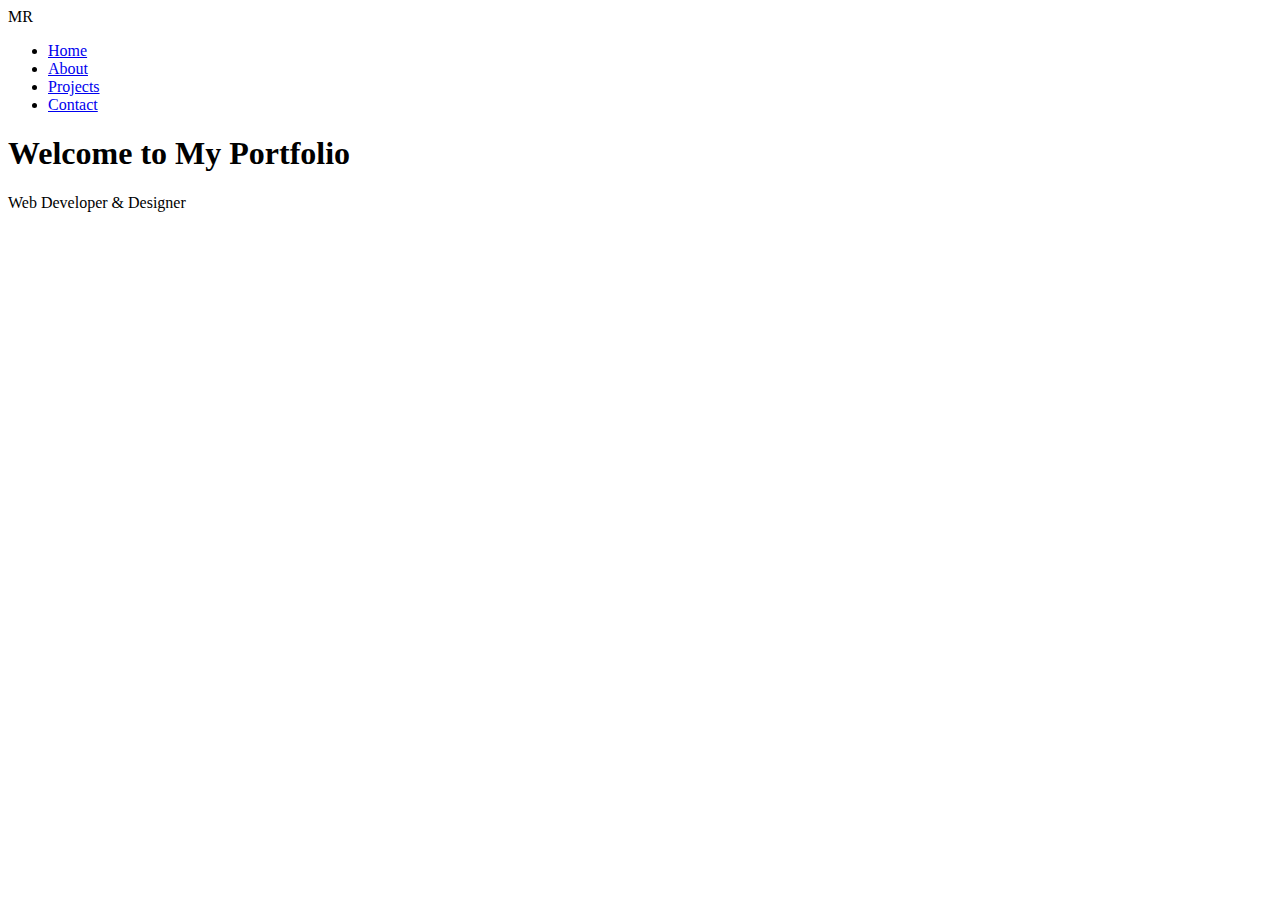
==== index.html @ bc5eb53c "Add files via upload" ====
<!DOCTYPE html>
<html lang="en">
<head>
    <meta charset="UTF-8">
    <meta name="viewport" content="width=device-width, initial-scale=1.0">
    <title>Mondol Real | Portfolio</title>
    <link rel="stylesheet" href="assets/css/styles.css">
</head>
<body>
    <nav>
        <div class="logo">MR</div>
        <ul>
            <li><a href="#home">Home</a></li>
            <li><a href="#about">About</a></li>
            <li><a href="#projects">Projects</a></li>
            <li><a href="#contact">Contact</a></li>
        </ul>
    </nav>

    <section id="home">
        <h1>Welcome to My Portfolio</h1>
        <p>Web Developer & Designer</p>
    </section>

    <script src="assets/js/main.js"></script>
</body>
</html>
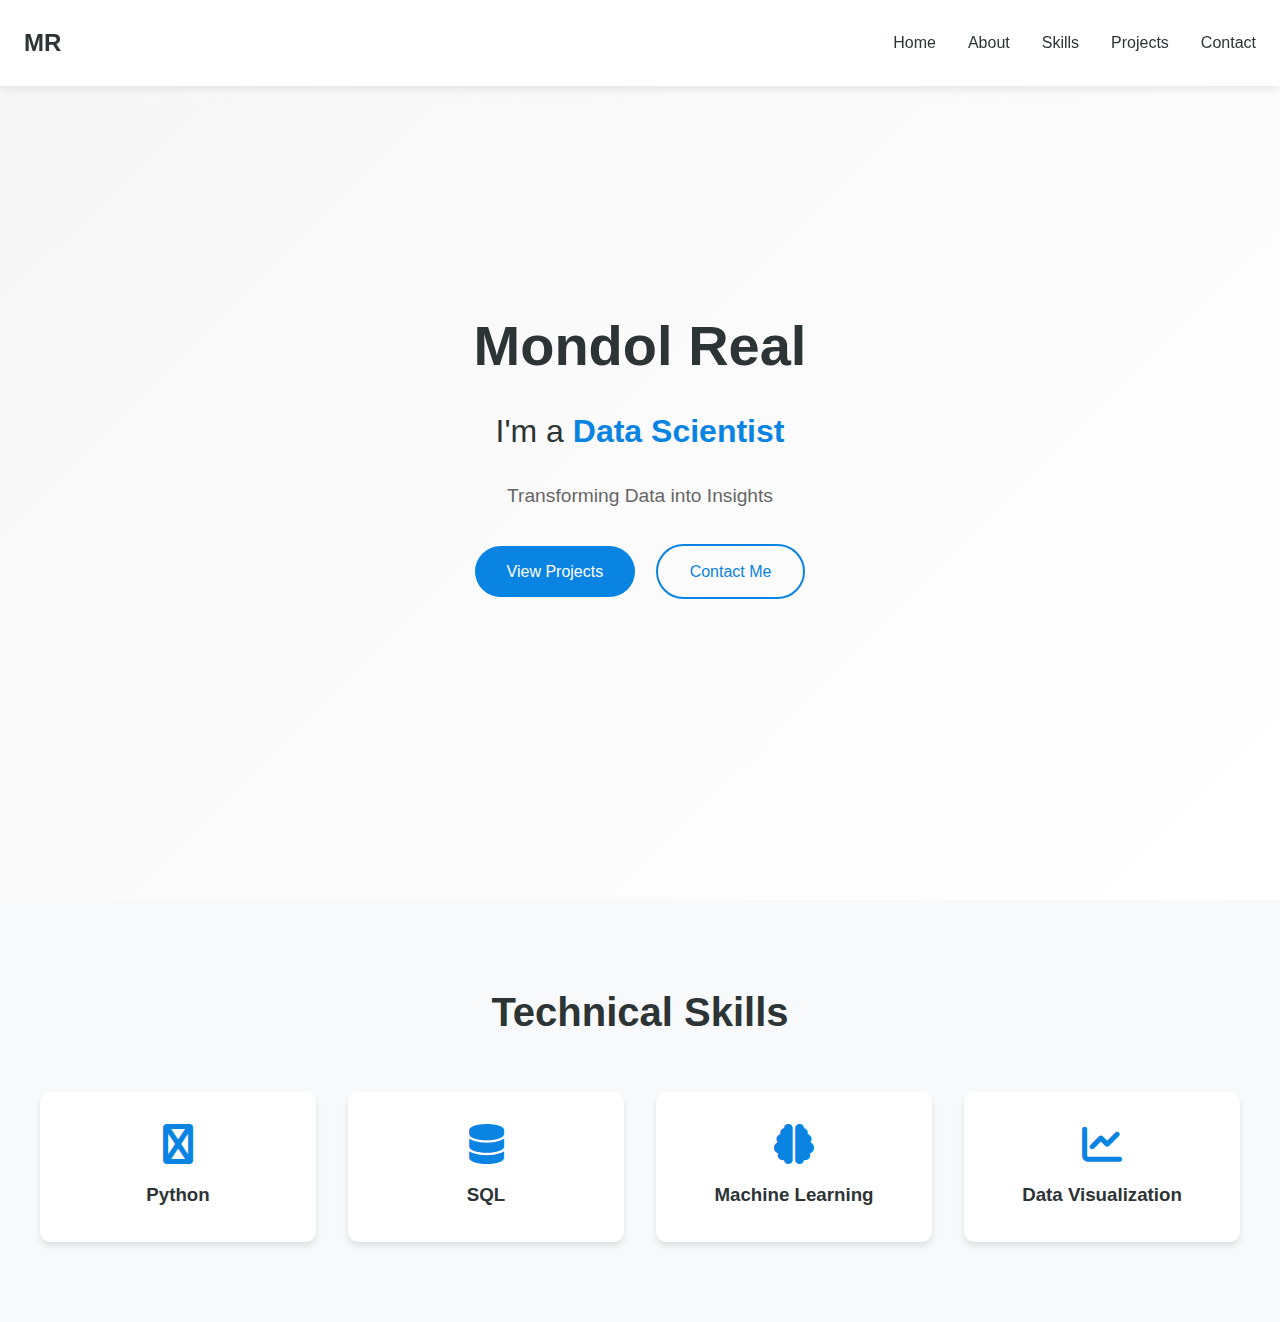
==== commit 23e02bdb: "Make change website" ====
--- a/index.html
+++ b/index.html
@@ -3,8 +3,9 @@
 <head>
     <meta charset="UTF-8">
     <meta name="viewport" content="width=device-width, initial-scale=1.0">
-    <title>Mondol Real | Portfolio</title>
-    <link rel="stylesheet" href="assets/css/styles.css">
+    <title>Mondol Real | Data Scientist Portfolio</title>
+    <link rel="stylesheet" href="styles.css">
+    <link rel="stylesheet" href="https://cdnjs.cloudflare.com/ajax/libs/font-awesome/6.0.0/css/all.min.css">
 </head>
 <body>
     <nav>
@@ -12,16 +13,46 @@
         <ul>
             <li><a href="#home">Home</a></li>
             <li><a href="#about">About</a></li>
+            <li><a href="#skills">Skills</a></li>
             <li><a href="#projects">Projects</a></li>
             <li><a href="#contact">Contact</a></li>
         </ul>
     </nav>
 
-    <section id="home">
-        <h1>Welcome to My Portfolio</h1>
-        <p>Web Developer & Designer</p>
+    <section id="home" class="hero">
+        <div class="hero-content">
+            <h1>Mondol Real</h1>
+            <div class="typed-text">I'm a <span class="highlight">Data Scientist</span></div>
+            <p class="hero-description">Transforming Data into Insights</p>
+            <div class="cta-buttons">
+                <a href="#projects" class="btn primary">View Projects</a>
+                <a href="#contact" class="btn secondary">Contact Me</a>
+            </div>
+        </div>
     </section>
 
-    <script src="assets/js/main.js"></script>
+    <section id="skills" class="skills-section">
+        <h2>Technical Skills</h2>
+        <div class="skills-grid">
+            <div class="skill-card">
+                <i class="fas fa-python"></i>
+                <h3>Python</h3>
+            </div>
+            <div class="skill-card">
+                <i class="fas fa-database"></i>
+                <h3>SQL</h3>
+            </div>
+            <div class="skill-card">
+                <i class="fas fa-brain"></i>
+                <h3>Machine Learning</h3>
+            </div>
+            <div class="skill-card">
+                <i class="fas fa-chart-line"></i>
+                <h3>Data Visualization</h3>
+            </div>
+        </div>
+    </section>
+
+    <script src="main.js"></script>
 </body>
 </html>--- a/styles.css
+++ b/styles.css
@@ -0,0 +1,173 @@
+:root {
+    --primary-color: #2d3436;
+    --secondary-color: #0984e3;
+    --accent-color: #00b894;
+    --text-color: #2d3436;
+    --background-color: #ffffff;
+}
+
+* {
+    margin: 0;
+    padding: 0;
+    box-sizing: border-box;
+}
+
+body {
+    font-family: 'Segoe UI', sans-serif;
+    line-height: 1.6;
+    color: var(--text-color);
+}
+
+nav {
+    position: fixed;
+    width: 100%;
+    padding: 1.5rem;
+    background: rgba(255, 255, 255, 0.95);
+    backdrop-filter: blur(10px);
+    display: flex;
+    justify-content: space-between;
+    align-items: center;
+    box-shadow: 0 2px 10px rgba(0, 0, 0, 0.1);
+    z-index: 1000;
+}
+
+.logo {
+    font-size: 1.5rem;
+    font-weight: bold;
+    color: var(--primary-color);
+}
+
+nav ul {
+    display: flex;
+    list-style: none;
+    gap: 2rem;
+}
+
+nav a {
+    text-decoration: none;
+    color: var(--text-color);
+    font-weight: 500;
+    transition: color 0.3s;
+}
+
+nav a:hover {
+    color: var(--secondary-color);
+}
+
+.hero {
+    min-height: 100vh;
+    display: flex;
+    align-items: center;
+    justify-content: center;
+    background: linear-gradient(135deg, #f6f6f6 0%, #ffffff 100%);
+    padding: 2rem;
+}
+
+.hero-content {
+    text-align: center;
+    max-width: 800px;
+}
+
+.hero h1 {
+    font-size: 3.5rem;
+    margin-bottom: 1rem;
+    color: var(--primary-color);
+}
+
+.typed-text {
+    font-size: 2rem;
+    margin-bottom: 1.5rem;
+}
+
+.highlight {
+    color: var(--secondary-color);
+    font-weight: bold;
+}
+
+.hero-description {
+    font-size: 1.2rem;
+    margin-bottom: 2rem;
+    color: #666;
+}
+
+.btn {
+    display: inline-block;
+    padding: 0.8rem 2rem;
+    border-radius: 30px;
+    text-decoration: none;
+    font-weight: 500;
+    transition: transform 0.3s;
+    margin: 0 0.5rem;
+}
+
+.btn:hover {
+    transform: translateY(-2px);
+}
+
+.btn.primary {
+    background: var(--secondary-color);
+    color: white;
+}
+
+.btn.secondary {
+    background: transparent;
+    border: 2px solid var(--secondary-color);
+    color: var(--secondary-color);
+}
+
+.skills-section {
+    padding: 5rem 2rem;
+    background: #f8f9fa;
+}
+
+.skills-section h2 {
+    text-align: center;
+    margin-bottom: 3rem;
+    font-size: 2.5rem;
+    color: var(--primary-color);
+}
+
+.skills-grid {
+    display: grid;
+    grid-template-columns: repeat(auto-fit, minmax(200px, 1fr));
+    gap: 2rem;
+    max-width: 1200px;
+    margin: 0 auto;
+}
+
+.skill-card {
+    background: white;
+    padding: 2rem;
+    border-radius: 10px;
+    text-align: center;
+    box-shadow: 0 4px 6px rgba(0, 0, 0, 0.1);
+    transition: transform 0.3s;
+}
+
+.skill-card:hover {
+    transform: translateY(-5px);
+}
+
+.skill-card i {
+    font-size: 2.5rem;
+    color: var(--secondary-color);
+    margin-bottom: 1rem;
+}
+
+.skill-card h3 {
+    color: var(--primary-color);
+}
+
+@media (max-width: 768px) {
+    nav ul {
+        display: none;
+    }
+    
+    .hero h1 {
+        font-size: 2.5rem;
+    }
+    
+    .typed-text {
+        font-size: 1.5rem;
+    }
+}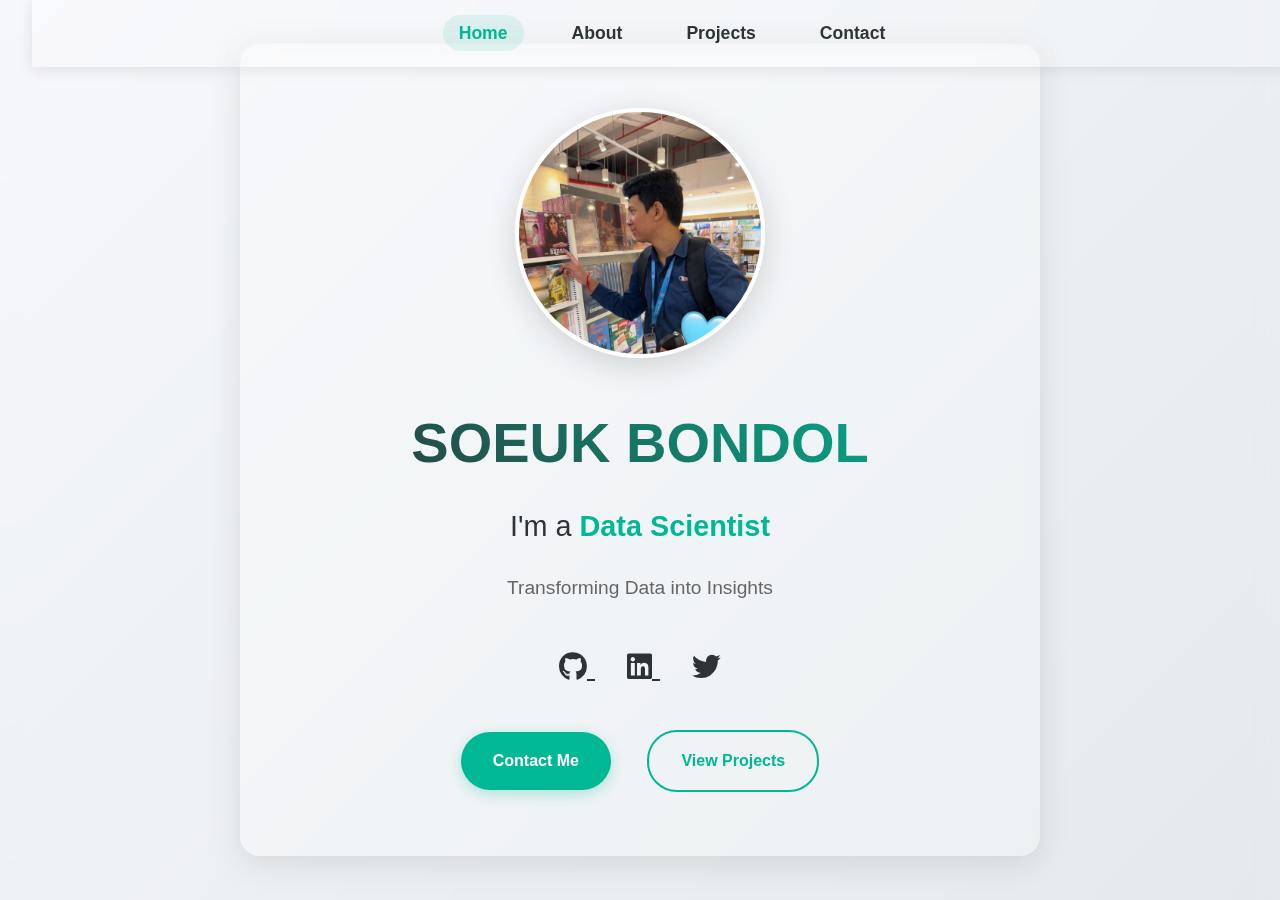
==== commit fc48b4de: "make some change" ====
--- a/index.html
+++ b/index.html
@@ -3,56 +3,48 @@
 <head>
     <meta charset="UTF-8">
     <meta name="viewport" content="width=device-width, initial-scale=1.0">
-    <title>Mondol Real | Data Scientist Portfolio</title>
+    <title>SOEUK BONDOL | Data Scientist Portfolio</title>
     <link rel="stylesheet" href="styles.css">
     <link rel="stylesheet" href="https://cdnjs.cloudflare.com/ajax/libs/font-awesome/6.0.0/css/all.min.css">
 </head>
 <body>
-    <nav>
-        <div class="logo">MR</div>
-        <ul>
-            <li><a href="#home">Home</a></li>
-            <li><a href="#about">About</a></li>
-            <li><a href="#skills">Skills</a></li>
-            <li><a href="#projects">Projects</a></li>
-            <li><a href="#contact">Contact</a></li>
-        </ul>
-    </nav>
+    <div class="container glass-bg">
+        <header>
+            <nav class="navbar">
+                <ul class="nav-links">
+                    <li><a href="index.html" class="active">Home</a></li>
+                    <li><a href="about.html">About</a></li>
+                    <li><a href="projects.html">Projects</a></li>
+                    <li><a href="contact.html">Contact</a></li>
+                </ul>
+            </nav>
+        </header>
 
-    <section id="home" class="hero">
-        <div class="hero-content">
-            <h1>Mondol Real</h1>
-            <div class="typed-text">I'm a <span class="highlight">Data Scientist</span></div>
-            <p class="hero-description">Transforming Data into Insights</p>
-            <div class="cta-buttons">
-                <a href="#projects" class="btn primary">View Projects</a>
-                <a href="#contact" class="btn secondary">Contact Me</a>
+        <section id="home" class="hero">
+            <div class="hero-content glass-card animate-fade-in">
+                <img src="imges/profile/profile.jpg" alt="Mondol Real" class="profile-photo">
+                <h1 class="gradient-text animate-slide-up">SOEUK BONDOL</h1>
+                <div class="typed-text animate-slide-up">I'm a <span class="highlight">Data Scientist</span></div>
+                <p class="hero-description animate-slide-up">Transforming Data into Insights</p>
+                
+                <div class="social-links animate-fade-in">
+                    <a href="https://github.com/Soeukbondol-ai" target="_blank" class="social-icon">
+                        <i class="fab fa-github"></i>
+                    </a>
+                    <a href="https://linkedin.com/in/SOEUK BONDOL" target="_blank" class="social-icon">
+                        <i class="fab fa-linkedin"></i>
+                    </a>
+                    <a href="https://twitter.com/SOEUK BONDOL" target="_blank" class="social-icon">
+                        <i class="fab fa-twitter"></i>
+                    </a>
+                </div>
+                
+                <div class="cta-buttons animate-fade-in">
+                    <a href="contact.html" class="btn primary">Contact Me</a>
+                    <a href="projects.html" class="btn secondary">View Projects</a>
+                </div>
             </div>
-        </div>
-    </section>
-
-    <section id="skills" class="skills-section">
-        <h2>Technical Skills</h2>
-        <div class="skills-grid">
-            <div class="skill-card">
-                <i class="fas fa-python"></i>
-                <h3>Python</h3>
-            </div>
-            <div class="skill-card">
-                <i class="fas fa-database"></i>
-                <h3>SQL</h3>
-            </div>
-            <div class="skill-card">
-                <i class="fas fa-brain"></i>
-                <h3>Machine Learning</h3>
-            </div>
-            <div class="skill-card">
-                <i class="fas fa-chart-line"></i>
-                <h3>Data Visualization</h3>
-            </div>
-        </div>
-    </section>
-
-    <script src="main.js"></script>
+        </section>
+    </div>
 </body>
 </html>--- a/styles.css
+++ b/styles.css
@@ -1,9 +1,14 @@
 :root {
     --primary-color: #2d3436;
-    --secondary-color: #0984e3;
-    --accent-color: #00b894;
+    --secondary-color: #00b894;
+    --accent-color: #0984e3;
+    --nav-bg: rgba(255, 255, 255, 0.1);
+    --nav-text: #2d3436;
+    --nav-hover: #00b894;
     --text-color: #2d3436;
-    --background-color: #ffffff;
+    --background: #f5f6fa;
+    --glass-bg: rgba(255, 255, 255, 0.15);
+    --card-shadow: 0 8px 32px rgba(0, 0, 0, 0.1);
 }
 
 * {
@@ -14,69 +19,111 @@
 
 body {
     font-family: 'Segoe UI', sans-serif;
+    background: linear-gradient(135deg, #f5f6fa 0%, #dfe6e9 100%);
+    color: var(--text-color);
+    min-height: 100vh;
     line-height: 1.6;
-    color: var(--text-color);
-}
-
-nav {
+}
+
+.container {
+    max-width: 1440px;
+    margin: 0 auto;
+    padding: 0 2rem;
+    min-height: 100vh;
+}
+
+.glass-bg {
+    background: var(--glass-bg);
+    backdrop-filter: blur(10px);
+}
+
+.glass-card {
+    background: var(--glass-bg);
+    backdrop-filter: blur(10px);
+    border-radius: 20px;
+    padding: 2rem;
+    box-shadow: var(--card-shadow);
+}
+
+
+/* Navigation */
+.navbar {
+    background: var(--nav-bg);
+    backdrop-filter: blur(10px);
+    padding: 1.2rem 0;
     position: fixed;
     width: 100%;
-    padding: 1.5rem;
-    background: rgba(255, 255, 255, 0.95);
-    backdrop-filter: blur(10px);
+    z-index: 1000;
+    box-shadow: 0 2px 15px rgba(0, 0, 0, 0.1);
+}
+
+.nav-links {
     display: flex;
-    justify-content: space-between;
+    justify-content: center;
     align-items: center;
-    box-shadow: 0 2px 10px rgba(0, 0, 0, 0.1);
-    z-index: 1000;
-}
-
-.logo {
-    font-size: 1.5rem;
-    font-weight: bold;
-    color: var(--primary-color);
-}
-
-nav ul {
-    display: flex;
     list-style: none;
     gap: 2rem;
-}
-
-nav a {
+    margin: 0 auto;
+    padding: 0;
+    max-width: 1200px; /* Limit the width of the navbar */
+}
+
+.nav-links a {
+    color: var(--nav-text);
     text-decoration: none;
-    color: var(--text-color);
-    font-weight: 500;
-    transition: color 0.3s;
-}
-
-nav a:hover {
-    color: var(--secondary-color);
-}
-
+    font-weight: 600;
+    font-size: 1.1rem;
+    padding: 0.5rem 1rem;
+    border-radius: 20px;
+    transition: all 0.3s ease;
+}
+
+.nav-links a:hover,
+.nav-links .active {
+    color: var(--nav-hover);
+    background: rgba(0, 184, 148, 0.1);
+}
+
+/* Hero Section */
 .hero {
     min-height: 100vh;
     display: flex;
     align-items: center;
     justify-content: center;
-    background: linear-gradient(135deg, #f6f6f6 0%, #ffffff 100%);
     padding: 2rem;
 }
 
 .hero-content {
     text-align: center;
     max-width: 800px;
-}
-
-.hero h1 {
-    font-size: 3.5rem;
+    width: 100%;
+    padding: 3rem;
+}
+
+.profile-photo {
+    width: 200px;
+    height: 200px;
+    border-radius: 50%;
+    object-fit: cover;
+    margin-bottom: 2rem;
+    border: 4px solid white;
+    box-shadow: 0 8px 32px rgba(0, 0, 0, 0.15);
+    transition: transform 0.3s ease;
+}
+
+.gradient-text {
+    background: linear-gradient(45deg, var(--primary-color), var(--secondary-color));
+    -webkit-background-clip: text;
+    background-clip: text;
+    -webkit-text-fill-color: transparent;
+    color: transparent; /* Fallback for browsers that don't support background-clip */
+    font-size: 3rem;
     margin-bottom: 1rem;
-    color: var(--primary-color);
 }
 
 .typed-text {
-    font-size: 2rem;
-    margin-bottom: 1.5rem;
+    font-size: 1.5rem;
+    margin-bottom: 1rem;
 }
 
 .highlight {
@@ -86,88 +133,262 @@
 
 .hero-description {
     font-size: 1.2rem;
+    color: #666;
     margin-bottom: 2rem;
-    color: #666;
+}
+
+.social-links {
+    margin: 2rem 0;
+}
+
+.social-links a {
+    font-size: 1.8rem;
+    margin: 0 1rem;
+    color: var(--primary-color);
+    transition: transform 0.3s ease, color 0.3s ease;
+}
+
+.social-links a:hover {
+    color: var(--secondary-color);
+    transform: translateY(-3px);
+}
+
+.cta-buttons {
+    margin-top: 2rem;
 }
 
 .btn {
     display: inline-block;
-    padding: 0.8rem 2rem;
+    padding: 1rem 2rem;
     border-radius: 30px;
     text-decoration: none;
-    font-weight: 500;
-    transition: transform 0.3s;
-    margin: 0 0.5rem;
-}
-
-.btn:hover {
-    transform: translateY(-2px);
+    font-weight: 600;
+    margin: 0 1rem;
+    transition: all 0.3s ease;
 }
 
 .btn.primary {
     background: var(--secondary-color);
     color: white;
+    box-shadow: 0 4px 15px rgba(0, 184, 148, 0.3);
 }
 
 .btn.secondary {
-    background: transparent;
     border: 2px solid var(--secondary-color);
     color: var(--secondary-color);
 }
 
-.skills-section {
-    padding: 5rem 2rem;
-    background: #f8f9fa;
-}
-
-.skills-section h2 {
+.btn:hover {
+    transform: translateY(-3px);
+    box-shadow: 0 8px 25px rgba(0, 0, 0, 0.2);
+}
+
+/* Skills Section */
+.skills-container {
+    margin: 2rem 0;
+    padding: 1rem;
+    background: rgba(255, 255, 255, 0.1);
+    border-radius: 15px;
+}
+
+.skill {
+    margin: 1.5rem 0;
+}
+
+.skill-header {
+    display: flex;
+    justify-content: space-between;
+    margin-bottom: 0.5rem;
+    font-size: 1.1rem;
+    color: var(--primary-color);
+}
+
+.skill-bar {
+    height: 10px;
+    background: rgba(255, 255, 255, 0.2);
+    border-radius: 5px;
+    overflow: hidden;
+}
+
+.skill-percentage {
+    height: 100%;
+    background: var(--secondary-color);
+    border-radius: 5px;
+    transition: width 1.5s ease-in-out;
+}
+
+/* Projects Section */
+.projects-grid {
+    display: grid;
+    grid-template-columns: repeat(auto-fit, minmax(300px, 1fr));
+    gap: 2rem;
+    padding: 2rem 0;
+}
+
+/* Projects Section */
+.projects-grid {
+    display: grid;
+    grid-template-columns: repeat(auto-fit, minmax(300px, 1fr));
+    gap: 2rem;
+    padding: 2rem 0;
+}
+
+.project-card {
+    background: rgba(255, 255, 255, 0.1);
+    border-radius: 15px;
+    overflow: hidden;
+    transition: transform 0.3s ease;
+}
+
+.project-card:hover {
+    transform: translateY(-10px);
+}
+
+.project-card img {
+    width: 100%;
+    height: auto;
+    display: block;
+    object-fit: cover;
+}
+
+.project-info {
+    padding: 1.5rem;
+}
+
+
+/* Contact Section */
+.contact-info {
     text-align: center;
-    margin-bottom: 3rem;
-    font-size: 2.5rem;
-    color: var(--primary-color);
-}
-
-.skills-grid {
-    display: grid;
-    grid-template-columns: repeat(auto-fit, minmax(200px, 1fr));
-    gap: 2rem;
-    max-width: 1200px;
+    margin: 2rem 0;
+}
+
+.contact-item {
+    display: flex;
+    align-items: center;
+    justify-content: center;
+    gap: 1rem;
+    margin: 1rem 0;
+}
+
+.contact-item a {
+    color: var(--text-color);
+    text-decoration: none;
+}
+
+.contact-form {
+    max-width: 600px;
     margin: 0 auto;
 }
 
-.skill-card {
-    background: white;
-    padding: 2rem;
+.form-group {
+    margin: 1.5rem 0;
+}
+
+.form-group input,
+.form-group textarea {
+    width: 100%;
+    padding: 1rem;
+    border: none;
     border-radius: 10px;
-    text-align: center;
-    box-shadow: 0 4px 6px rgba(0, 0, 0, 0.1);
-    transition: transform 0.3s;
-}
-
-.skill-card:hover {
-    transform: translateY(-5px);
-}
-
-.skill-card i {
-    font-size: 2.5rem;
-    color: var(--secondary-color);
-    margin-bottom: 1rem;
-}
-
-.skill-card h3 {
-    color: var(--primary-color);
-}
-
+    background: rgba(255, 255, 255, 0.1);
+    color: var(--text-color);
+    font-size: 1rem;
+}
+
+.form-group textarea {
+    height: 150px;
+    resize: vertical;
+}
+
+/* Animations */
+.animate-fade-in {
+    animation: fadeIn 1s ease-out;
+}
+
+.animate-slide-up {
+    animation: slideUp 0.8s ease-out;
+}
+
+@keyframes fadeIn {
+    from { opacity: 0; }
+    to { opacity: 1; }
+}
+
+@keyframes slideUp {
+    from {
+        opacity: 0;
+        transform: translateY(30px);
+    }
+    to {
+        opacity: 1;
+        transform: translateY(0);
+    }
+}
+
+/* Responsive Design */
 @media (max-width: 768px) {
-    nav ul {
-        display: none;
+    .navbar {
+        padding: 1rem 5%;
     }
     
-    .hero h1 {
+    .nav-links {
+        gap: 1rem;
+    }
+    
+    .hero-content {
+        padding: 2rem;
+    }
+    
+    .gradient-text {
         font-size: 2.5rem;
     }
     
+    .btn {
+        display: block;
+        margin: 1rem auto;
+        width: 80%;
+    }
+}
+/* Larger Screen Adjustments */
+@media (min-width: 1200px) {
+    .hero-content {
+        padding: 4rem;
+    }
+
+    .profile-photo {
+        width: 250px;
+        height: 250px;
+    }
+
+    .gradient-text {
+        font-size: 3.5rem;
+    }
+
     .typed-text {
-        font-size: 1.5rem;
+        font-size: 1.8rem;
+    }
+
+    .hero-description {
+        font-size: 1.2rem;
+        max-width: 600px;
+        margin: 1.5rem auto;
+    }
+
+    .social-links {
+        margin: 2.5rem 0;
+    }
+}
+
+@media (min-width: 1600px) {
+    .container {
+        max-width: 1600px;
+    }
+
+    .hero-content {
+        max-width: 1000px;
+    }
+
+    .projects-grid {
+        max-width: 1400px;
     }
 }